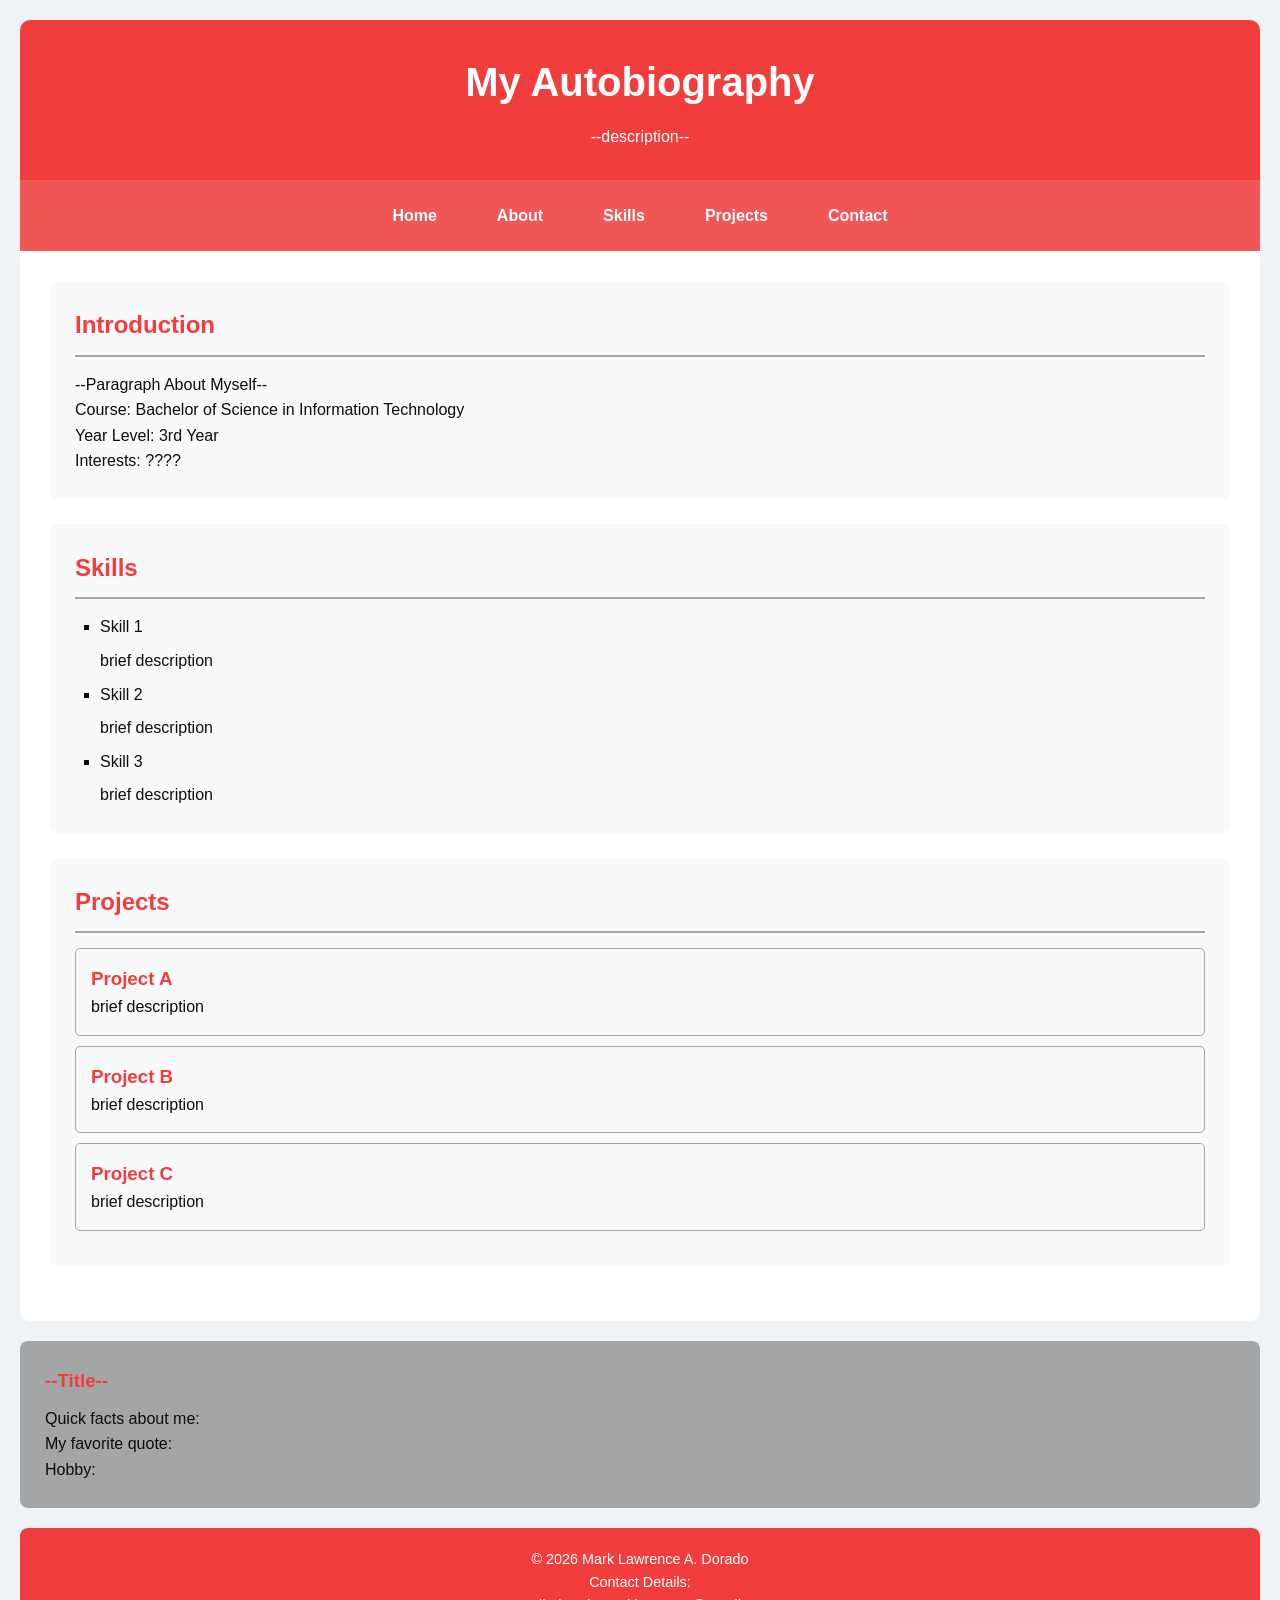
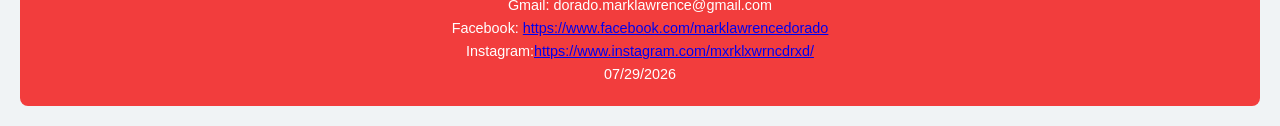
==== lab2_2411600196/index.html @ 6a24a07c "Added index.html and style.css files for lab2_2411600196. The index.html file contains the structure" ====
<!DOCTYPE html>
<html lang="en">

<head>
    <meta charset="UTF-8">
    <meta name="viewport" content="width=device-width, initial-scale=1.0">
    <title>LAB 2 - Mark Lawrence A. Dorado</title>
    <link rel="stylesheet" href="style.css">
</head>

<body>
    <header>
        <h1>My Autobiography</h1>
        <p>--description--</p>
    </header>

    <nav>
        <a href="#home">Home</a>
        <a href="#about">About</a>
        <a href="#skill">Skills</a>
        <a href="#projects">Projects</a>
        <a href="#contact">Contact</a>    
    </nav>

    <main>
        <section>
            <h2>Introduction</h2>
            <p>--Paragraph About Myself--</p>
            <p>Course: Bachelor of Science in Information Technology</p>
            <p>Year Level: 3rd Year</p>
            <p>Interests: ????</p>
        </section>

        <section>
            <h2>Skills</h2>
            <ul>
                <li>Skill 1</li>
                <p>brief description</p>
                <li>Skill 2</li>
                <p>brief description</p>
                <li>Skill 3</li>
                <p>brief description</p>
            </ul>
        </section>

        <section>
            <h2>Projects</h2>
            <div class="project-item">
                <h3>Project A</h3>
                <p>brief description</p>
            </div>
            <div class="project-item">
                <h3>Project B</h3>
                <p>brief description</p>
            </div>
            <div class="project-item">
                <h3>Project C</h3>
                <p>brief description</p>
            </div>
        </section>
    </main>

    <aside>
        <h3>--Title--</h3>
        <p>Quick facts about me:</p>
        <p>My favorite quote:</p>
        <p>Hobby:</p>
    </aside>
    <footer>
        &copy; 2026 Mark Lawrence A. Dorado <br>
        Contact Details:<br> Gmail: dorado.marklawrence@gmail.com<br>  
        Facebook: 
        <a href="https://www.facebook.com/marklawrencedorado" target="_blank">https://www.facebook.com/marklawrencedorado</a> <br>
        Instagram:<a href="https://www.instagram.com/mxrklxwrncdrxd/">https://www.instagram.com/mxrklxwrncdrxd/</a> <br>
        07/29/2026
    </footer>
</body>
</html>
---- lab2_2411600196/style.css ----
/* --Reset and Base Style-- */
*{
    margin: 0;
    padding: 0;
    box-sizing: border-box;
}

body {
    font-family: 'Segoe UI', Tahoma, Geneva, Verdana, sans-serif;
    background-color: #f0f3f5;
    color: #0D0D0D;
    line-height: 1.6;
    padding: 20px;
}

/* --Header Styles-- */
header{
    background-color: #F23D3D;
    color: white;
    padding: 30px 20px;
    text-align: center;
    border-radius: 10px 10px 0 0;
}

header h1{
    font-size: 2.5em;
    margin-bottom: 10px;
}

/* --Navigation Styles-- */
nav {
    background-color: #F25757;
    padding: 15px 20px;
    display: flex;
    justify-content: center;
    gap: 30px;
    flex-wrap: wrap;
}

nav a{
    color: white;
    text-decoration: none;
    font-weight: bold;
    padding: 8px 15px;
    border-radius: 5px;
    transition: background-color 0.3s ease;
}

nav a:hover{
    background-color: #F23D3D;
    color: white;
}

/* --Main Content Style-- */
main {
    background-color: white;
    padding: 30px;
    border-radius: 0 0 10px 10px;
    margin-bottom: 20px;
}

section {
    background-color: #f8f9fa;
    padding: 25px;
    margin-bottom: 25px;
    border-radius: 8px;
    border-left: 5px solid F25757;
}

section h2 {
    color: #F23D3D;
    margin-bottom: 15px;
    border-bottom: 2px solid #A4A5A6;
    padding-bottom: 10px;
}

/* --Aside Style-- */
aside {
    background-color: #A4A5A6;
    padding: 25px;
    border-radius: 8px;
    margin-bottom: 20px;
    border: 2px solid F25757;
}

aside h3 {
    color: #F23D3D;
    margin-bottom: 10px;
}

/* --Footer Style-- */

footer {
    background-color: #F23D3D;
    color: white;
    text-align: center;
    padding: 20px;
    border-radius: 8px;
    font-size: 0.9em;
}

/* --List Style-- */
ul{
    list-style-type: square;
    padding-left:25px;
}

ul li{
    margin:8px 0;
    color: #0D0D0D;
}

--Custom Classes--
.highlight{
    color: #F28080;
    font-weight: bold;
}

.project-item{
    background-color: #f8f9fa;
    padding: 15px;
    margin: 10px 0;
    border-radius: 5px;
    border: 1px solid #A4A5A6;
}

.project-item h3{
    color: #F23D3D;
}

.button:hover{
    background-color: #d35400;
}
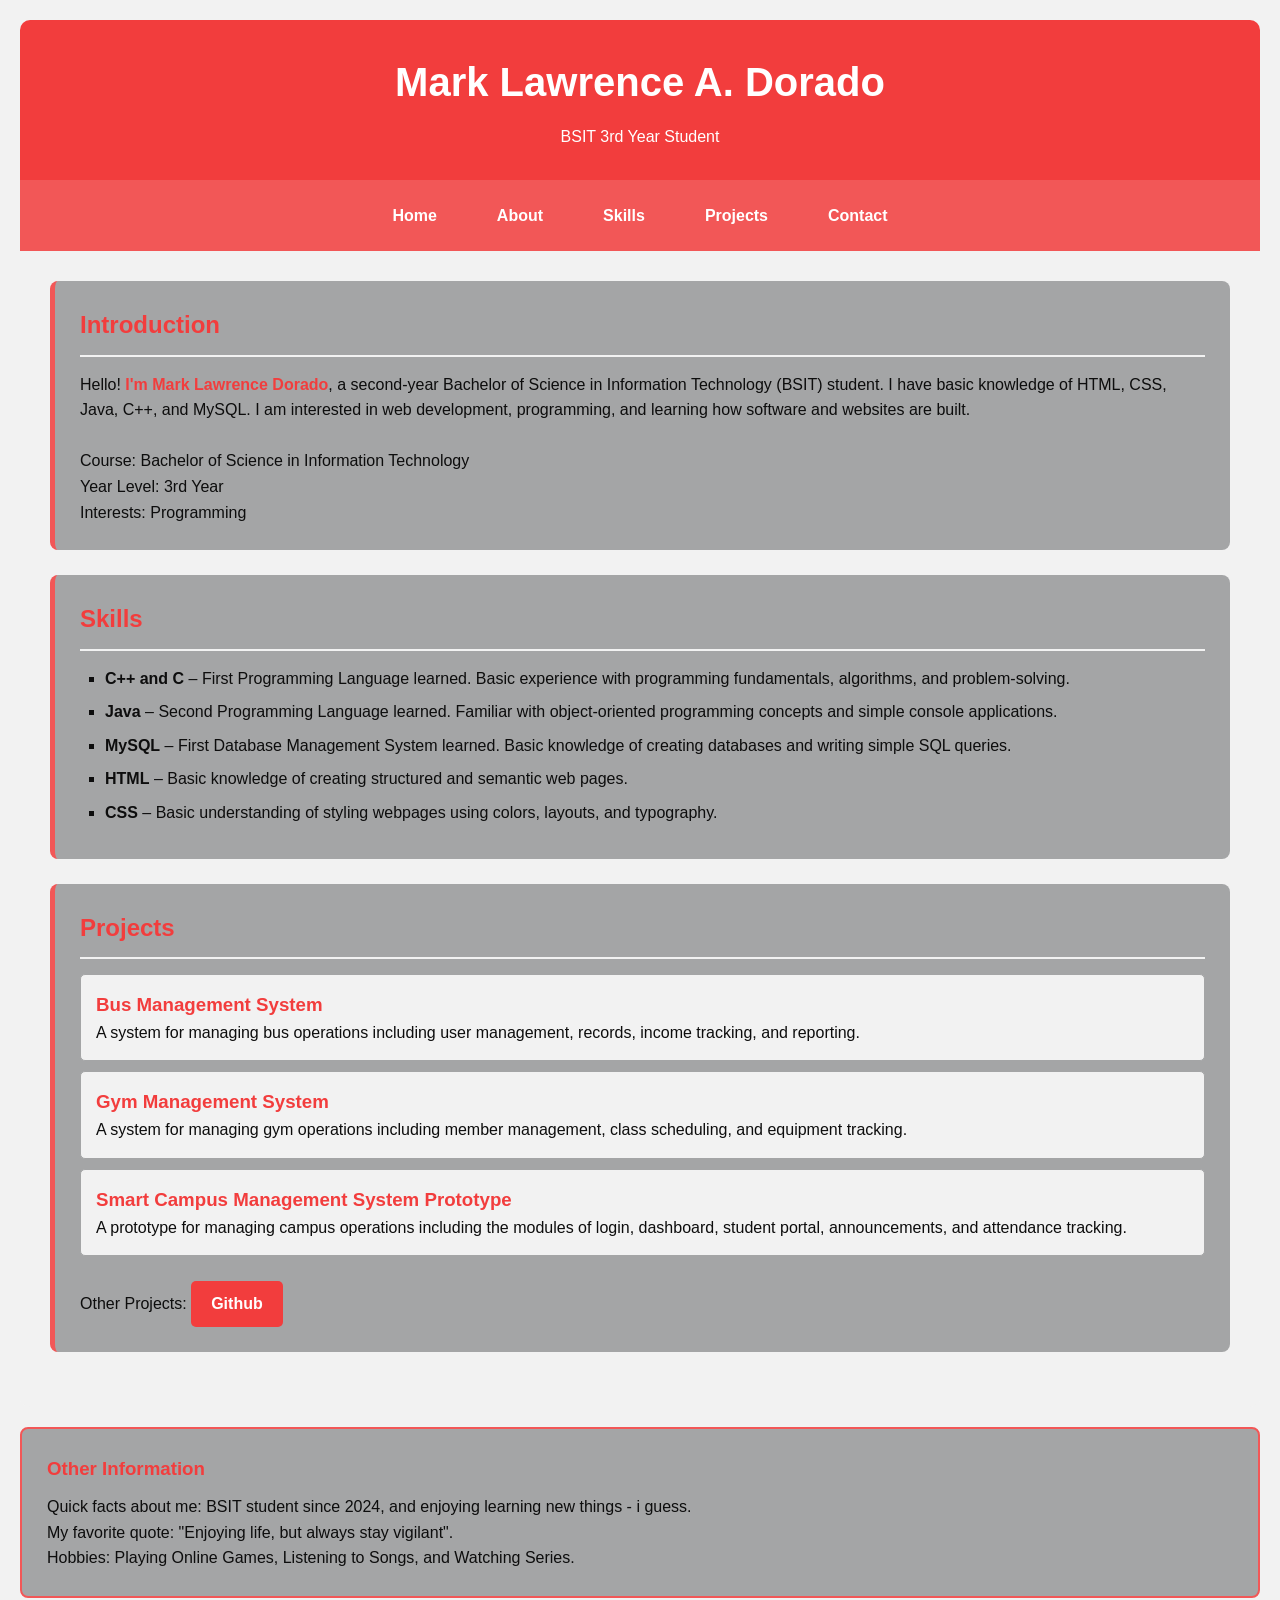
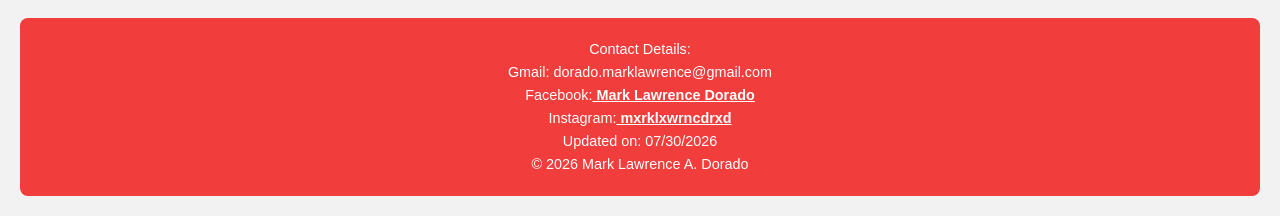
==== commit ae81e486: "Added more details" ====
--- a/lab2_2411600196/index.html
+++ b/lab2_2411600196/index.html
@@ -10,69 +10,74 @@
 
 <body>
     <header>
-        <h1>My Autobiography</h1>
-        <p>--description--</p>
+        <h1>Mark Lawrence A. Dorado</h1>
+        <p>BSIT 3rd Year Student</p>
     </header>
 
     <nav>
         <a href="#home">Home</a>
         <a href="#about">About</a>
-        <a href="#skill">Skills</a>
+        <a href="#skills">Skills</a>
         <a href="#projects">Projects</a>
-        <a href="#contact">Contact</a>    
+        <a href="#contact">Contact</a>
     </nav>
 
     <main>
-        <section>
+        <section id="about">
             <h2>Introduction</h2>
-            <p>--Paragraph About Myself--</p>
+            <p>Hello! <span class="highlight">I'm Mark Lawrence Dorado</span>, a second-year Bachelor of Science in Information Technology (BSIT) student. I have basic knowledge of HTML, CSS, Java, C++, and MySQL. I am interested in web development, programming, and learning how software and websites are built.</p>
+            <br>
             <p>Course: Bachelor of Science in Information Technology</p>
             <p>Year Level: 3rd Year</p>
-            <p>Interests: ????</p>
+            <p>Interests: Programming</p>
         </section>
 
-        <section>
+        <section id="skills">
             <h2>Skills</h2>
-            <ul>
-                <li>Skill 1</li>
-                <p>brief description</p>
-                <li>Skill 2</li>
-                <p>brief description</p>
-                <li>Skill 3</li>
-                <p>brief description</p>
-            </ul>
+                <ul>
+                    <li><strong>C++ and C</strong> –  First Programming Language learned. Basic experience with programming fundamentals, algorithms, and problem-solving.</li>
+                    <li><strong>Java</strong> – Second Programming Language learned. Familiar with object-oriented programming concepts and simple console applications.</li>
+                    <li><strong>MySQL</strong> – First Database Management System learned. Basic knowledge of creating databases and writing simple SQL queries.</li>
+                    <li><strong>HTML</strong> – Basic knowledge of creating structured and semantic web pages.</li>
+                    <li><strong>CSS</strong> – Basic understanding of styling webpages using colors, layouts, and typography.</li>
+                </ul>
         </section>
 
-        <section>
+        <section id="projects">
             <h2>Projects</h2>
             <div class="project-item">
-                <h3>Project A</h3>
-                <p>brief description</p>
+                <h3>Bus Management System</h3>
+                <p>A system for managing bus operations including user management, records, income tracking, and
+                    reporting. </p>
             </div>
             <div class="project-item">
-                <h3>Project B</h3>
-                <p>brief description</p>
+                <h3>Gym Management System</h3>
+                <p>A system for managing gym operations including member management, class scheduling, and equipment
+                    tracking.</p>
             </div>
             <div class="project-item">
-                <h3>Project C</h3>
-                <p>brief description</p>
+                <h3>Smart Campus Management System Prototype</h3>
+                <p>A prototype for managing campus operations including the modules of login, dashboard, student portal,
+                    announcements, and attendance tracking.</p>
             </div>
+            Other Projects: <a href="https://github.com/MarkLawrenceDorado/" target="_blank" class="button">Github</a><br></span></h2>
         </section>
     </main>
 
     <aside>
-        <h3>--Title--</h3>
-        <p>Quick facts about me:</p>
-        <p>My favorite quote:</p>
-        <p>Hobby:</p>
+        <h3>Other Information</h3>
+        <p>Quick facts about me: BSIT student since 2024, and enjoying learning new things - i guess.</p>
+        <p>My favorite quote: "Enjoying life, but always stay vigilant".</p>
+        <p>Hobbies: Playing Online Games, Listening to Songs, and Watching Series.</p>
     </aside>
-    <footer>
-        &copy; 2026 Mark Lawrence A. Dorado <br>
-        Contact Details:<br> Gmail: dorado.marklawrence@gmail.com<br>  
-        Facebook: 
-        <a href="https://www.facebook.com/marklawrencedorado" target="_blank">https://www.facebook.com/marklawrencedorado</a> <br>
-        Instagram:<a href="https://www.instagram.com/mxrklxwrncdrxd/">https://www.instagram.com/mxrklxwrncdrxd/</a> <br>
-        07/29/2026
+    <footer id="contact">
+        Contact Details:
+        <br> Gmail: dorado.marklawrence@gmail.com<br>
+        Facebook:<a href="https://www.facebook.com/marklawrencedorado" target="_blank"> Mark Lawrence Dorado</a> <br>
+        Instagram:<a href="https://www.instagram.com/mxrklxwrncdrxd/" target="_blank"> mxrklxwrncdrxd</a> <br>
+        Updated on: 07/30/2026<br>
+        &copy; 2026 Mark Lawrence A. Dorado
     </footer>
 </body>
+
 </html>
--- a/lab2_2411600196/style.css
+++ b/lab2_2411600196/style.css
@@ -1,5 +1,5 @@
 /* --Reset and Base Style-- */
-*{
+* {
     margin: 0;
     padding: 0;
     box-sizing: border-box;
@@ -7,14 +7,14 @@
 
 body {
     font-family: 'Segoe UI', Tahoma, Geneva, Verdana, sans-serif;
-    background-color: #f0f3f5;
+    background-color: #F2F2F2;
     color: #0D0D0D;
     line-height: 1.6;
     padding: 20px;
 }
 
 /* --Header Styles-- */
-header{
+header {
     background-color: #F23D3D;
     color: white;
     padding: 30px 20px;
@@ -22,7 +22,7 @@
     border-radius: 10px 10px 0 0;
 }
 
-header h1{
+header h1 {
     font-size: 2.5em;
     margin-bottom: 10px;
 }
@@ -37,7 +37,7 @@
     flex-wrap: wrap;
 }
 
-nav a{
+nav a {
     color: white;
     text-decoration: none;
     font-weight: bold;
@@ -46,31 +46,31 @@
     transition: background-color 0.3s ease;
 }
 
-nav a:hover{
+nav a:hover {
     background-color: #F23D3D;
     color: white;
 }
 
 /* --Main Content Style-- */
 main {
-    background-color: white;
+    background-color: #F2F2F2;
     padding: 30px;
     border-radius: 0 0 10px 10px;
     margin-bottom: 20px;
 }
 
 section {
-    background-color: #f8f9fa;
+    background-color: #A4A5A6;
     padding: 25px;
     margin-bottom: 25px;
     border-radius: 8px;
-    border-left: 5px solid F25757;
+    border-left: 5px solid #F25757;
 }
 
 section h2 {
     color: #F23D3D;
     margin-bottom: 15px;
-    border-bottom: 2px solid #A4A5A6;
+    border-bottom: 2px solid #F2F2F2;
     padding-bottom: 10px;
 }
 
@@ -80,7 +80,7 @@
     padding: 25px;
     border-radius: 8px;
     margin-bottom: 20px;
-    border: 2px solid F25757;
+    border: 2px solid #F25757;
 }
 
 aside h3 {
@@ -89,7 +89,6 @@
 }
 
 /* --Footer Style-- */
-
 footer {
     background-color: #F23D3D;
     color: white;
@@ -99,35 +98,56 @@
     font-size: 0.9em;
 }
 
-/* --List Style-- */
-ul{
-    list-style-type: square;
-    padding-left:25px;
+footer a {
+    color: white;
+    font-weight: bold;
 }
 
-ul li{
-    margin:8px 0;
+footer a:hover {
+    color: #F2F2F2;
+}
+
+/* --List Style-- */
+ul {
+    list-style-type: square;
+    padding-left: 25px;
+}
+
+ul li {
+    margin: 8px 0;
     color: #0D0D0D;
 }
 
---Custom Classes--
-.highlight{
-    color: #F28080;
+/* --Custom Classes-- */
+.highlight {
+    color: #F23D3D;
     font-weight: bold;
 }
 
-.project-item{
-    background-color: #f8f9fa;
+.project-item {
+    background-color: #F2F2F2;
     padding: 15px;
     margin: 10px 0;
     border-radius: 5px;
     border: 1px solid #A4A5A6;
 }
 
-.project-item h3{
+.project-item h3 {
     color: #F23D3D;
 }
 
-.button:hover{
-    background-color: #d35400;
+.button {
+    display: inline-block;
+    background-color: #F23D3D;
+    color: white;
+    padding: 10px 20px;
+    border-radius: 5px;
+    text-decoration: none;
+    font-weight: bold;
+    margin-top: 15px;
+    transition: background-color 0.3s ease;
+}
+
+.button:hover {
+    background-color: #F25757;
 }
